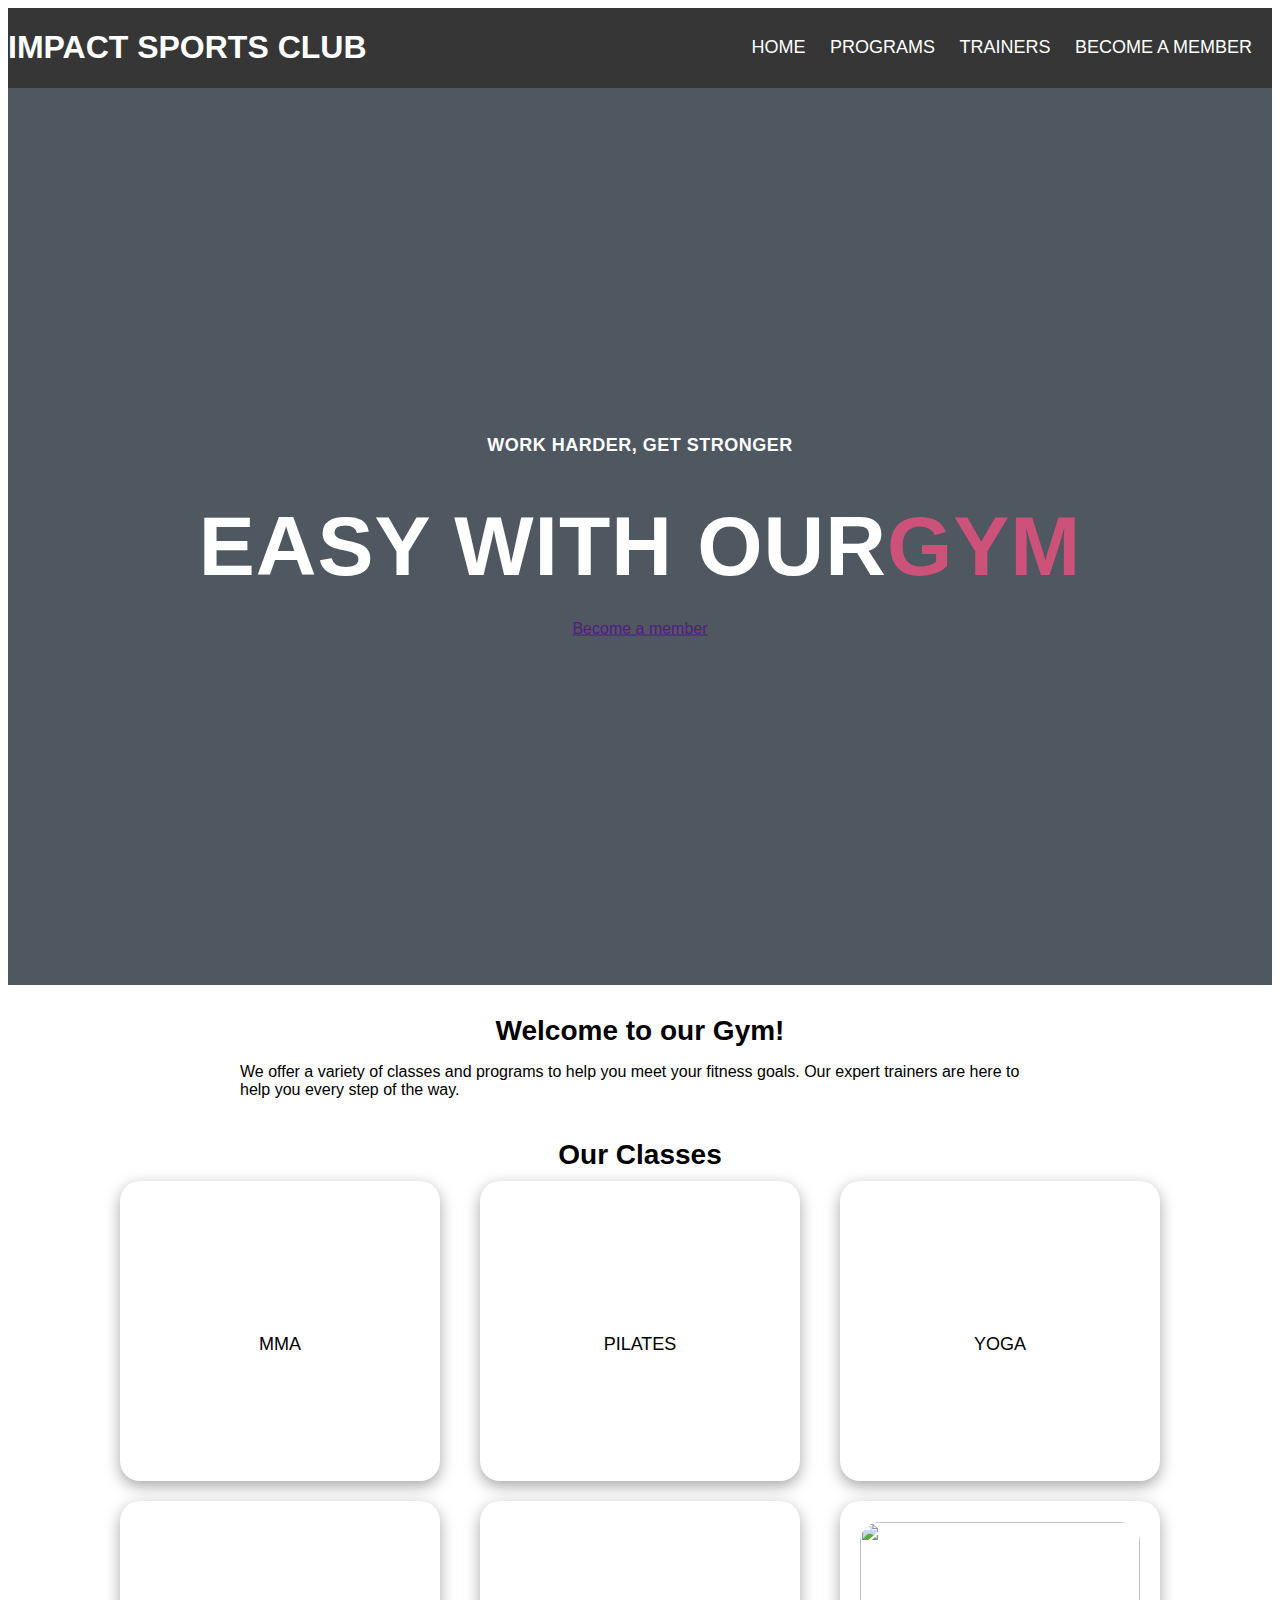
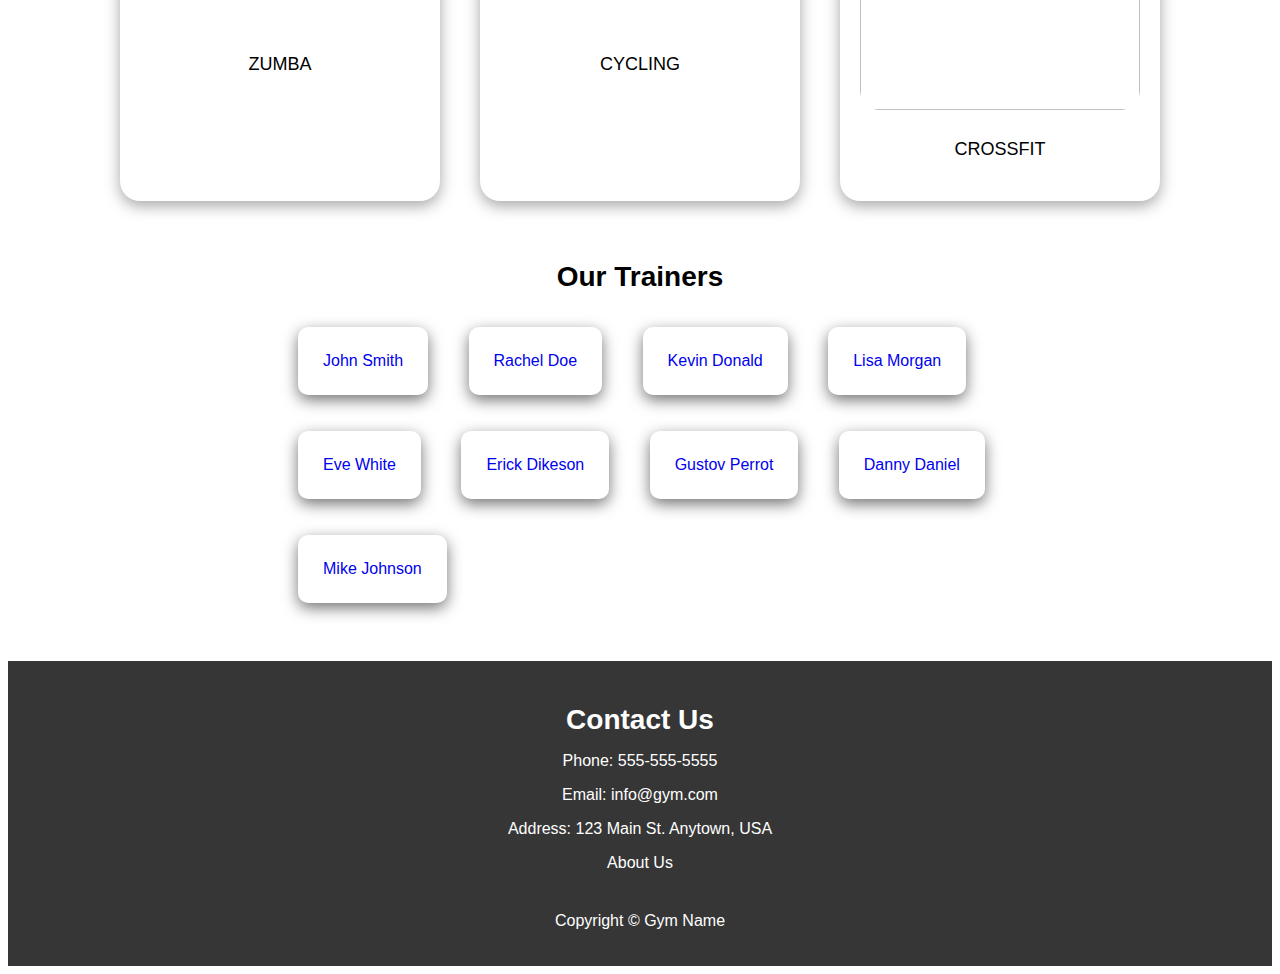
==== index.html @ aea8173d "Add files via upload" ====
<!DOCTYPE html>
<html lang="en">
<head>
    <meta charset="UTF-8">
    <meta http-equiv="X-UA-Compatible" content="IE=edge">
    <meta name="viewport" content="width=device-width, initial-scale=1.0">
    <title>Home Page</title>
    <link rel="stylesheet" href="style.css">
</head>
<body>
    <header>
		<h1>impact sports club</h1>
        <nav>
            <ul>
                <li><a href="index.html">Home</a></li>
                <li><a href="classes.html">Programs</a></li>
                <li><a href="part3.html">Trainers</a></li>
				<li><a href="join.html">Become a member</a></li>
        	</ul>		
    	</nav>	
    </header>
	<!--vid and banner tags-->
        <div class="main-banner">
            <video autoplay muted loop id="bg-video">
                <source src="TEBR2372.MP4" type="video/mp4">
            </video>
            <div class="video-overlay">
                <div class="caption">
                    <h6>work harder, get stronger</h6>
                    <h2>easy with our <em>gym</em></h2>
                    <div >
                        <a href="">Become a member</a>
                    </div>
                </div>
            </div>
        </div>
       
    <main>
		<section>
			<h2>Welcome to our Gym!</h2>
			<p>We offer a variety of classes and programs to help you meet your fitness goals. Our expert trainers are here to help you every step of the way.</p>
		</section>
		<section class="index">
			<h2>Our Classes</h2>
			<ul class="grid-template">
				<li class="li-container">
					<div>
						<img src="imgs\mma.jpg" alt="">
						<p>MMA</p>
					</div>
					
				</li>
				<li class="li-container">
					<div>
						<img src="imgs\pilates.jpg" alt="">
						<p>pilates</p>
					</div>
				</li>
				<li class="li-container">
					<div>
						<img src="imgs\yoga.jpg" alt="">
						<p>yoga</p>
					</div>
				</li>
				<li class="li-container">
					<div>
						<img src="imgs\zumba.jpg" alt="">
						<p>zumba</p>
					</div>
				</li>
				<li class="li-container">
					<div>
						<img src="imgs\cycling.jpg" alt="">
						<p>cycling</p>
					</div>
				</li>
				<li class="li-container">
					<div>
						<img src="imgs\crossfit.jpg" style="width:280px; height:188px;" alt="">
						<p>crossfit</p>
					</div>
				</li>
			</ul>
		</section>
		<section class="trainers">
			<h2>Our Trainers</h2>
			<ul>
				<li class="li-trainers"><a href="part3.html">John Smith</a></li>
				<li class="li-trainers"><a href="part3.html">Rachel doe </a></li>
				<li class="li-trainers"><a href="part3.html">Kevin Donald</a></li>
				<li class="li-trainers"><a href="part3.html">Lisa Morgan</a></li>
				<li class="li-trainers"><a href="part3.html">Eve White</a></li>
				<li class="li-trainers"><a href="part3.html">Erick Dikeson</a></li>
				<li class="li-trainers"><a href="part3.html">Gustov perrot</a></li>
				<li class="li-trainers"><a href="part3.html">danny daniel</a></li>
				<li class="li-trainers" id="mike"><a href="part3.html">Mike johnson</a></li>
			</ul>
		</section>
	</main>
	<footer>
		<section>
			<h2>Contact Us</h2>
			<p>Phone: 555-555-5555</p>
			<p>Email: info@gym.com</p>
			<p>Address: 123 Main St. Anytown, USA</p>
			<a href="das.html">About Us</a>
		</section>
		<p>Copyright © Gym Name</p>
	</footer>
</body>
</html>
---- style.css ----
body {
	font-family: Arial, sans-serif;
	/*margin: 0;*/
	padding: 0;
}

h1:hover{
	color: #cc7d97;
}

header{
    background-color: #363636;
	color: #fff;
    text-transform: uppercase;
    display: flex;
    justify-content: space-between;
    align-items: center;
}


nav ul {
    float: right;
	margin: 0;
	padding: 0;
	list-style: none;
}

nav ul li {
	display: inline-block;
	margin-right: 20px;
}

nav ul li a {
	color: #fff;
	text-decoration: none;
	font-size: 18px;
}

nav ul li a:hover {
	color: #cc527A;
}


/*vid*/
.main-banner {
	position: relative;
  }
  
#bg-video {
	min-width: 100%;
	min-height: 100vh;
	max-width: 100%;
	max-height: 100vh;
	object-fit: cover;
	z-index: -1;
}
  
.video-overlay {
	position: absolute;
	background-color: rgba(35,45,57,0.8);
	top: 0;
	left: 0;
	bottom: 7px;
	width: 100%;
  }
  
  .main-banner .caption {
	text-align: center;
	position: absolute;
	width: 80%;
	left: 50%;
	top: 50%;
	transform: translate(-50%,-50%);
  }
  
  .main-banner .caption h6 {
	margin-top: 0px;
	font-size: 18px;
	text-transform: uppercase;
	font-weight: 800;
	color: #fff;
	letter-spacing: 0.5px;
  }
  
  .main-banner .caption h2 {
	margin-top: 30px;
	margin-bottom: 25px;
	font-size: 84px;
	text-transform: uppercase;
	font-weight: 800;
	color: #fff;
	letter-spacing: 1px;
  }
  
  .main-banner .caption h2 em {
	font-style: normal;
	color: #cc527A;
	font-weight: 900;
  }


main {
	max-width: 800px;
	margin: 20px auto;
	padding: 0 20px;
}

section {
	margin-bottom: 40px;
}



h2 {
	display: flex;
	justify-content: center;
	align-items: center;
	font-size: 28px;
	margin-bottom: 10px;
}

.index ul {
	margin:0;
	padding: 0;
	list-style: none;
}


.index li {
	display: flex;
	justify-content: center;
	align-items: center;
	font-size: 18px;
	line-height: 1.5;
	margin: 0 20px 20px 20px;
}

.li-container{
	background-color: #fff;
	border-radius: 20px;
	padding: 100px 60px;
	width: 200px;
	height: 100px;
	box-shadow: 0px 5px 15px rgba(0, 0, 0, 0.35);
}

li img{
	border-radius: 20px;
}

li p{
	display: flex;
	justify-content: center;
	align-items: center;
	text-transform: uppercase;
}
.li-trainers{
	display: inline-flex;
	justify-content: center;
	align-items: center;
	list-style: none;
	padding: 25px;
	border-radius: 10px;
	box-shadow: 0px 5px 15px rgba(0, 0, 0, 0.55);
	margin: 18px;
	text-transform: capitalize;
}

.li-trainers a{
	text-decoration: none;
}

.li-trainers:hover{
	box-shadow:0px 5px 15px  #cc7d97;
	
}

footer {
	background-color: #363636;
	color: #fff;
	padding: 20px;
	text-align: center;
}

footer a {
	text-decoration: none;
	text-transform: none;
	color: white;
	
}

footer section:hover{
	color: #cc527A;
}

@media only screen and (max-width:480px){
	.grid-template{
		display: grid;
		grid-template-columns: 1fr;
		justify-content: center;
	}
}

@media only screen and (min-width:480px){
	.grid-template{
		display: grid;
		grid-template-columns: 1fr 1fr;
		justify-content: center;
	}

}

@media only screen and (min-width:780px){
	.grid-template{
		display: grid;
		grid-template-columns: 1fr 1fr 1fr;
		justify-content: center;
	}
}
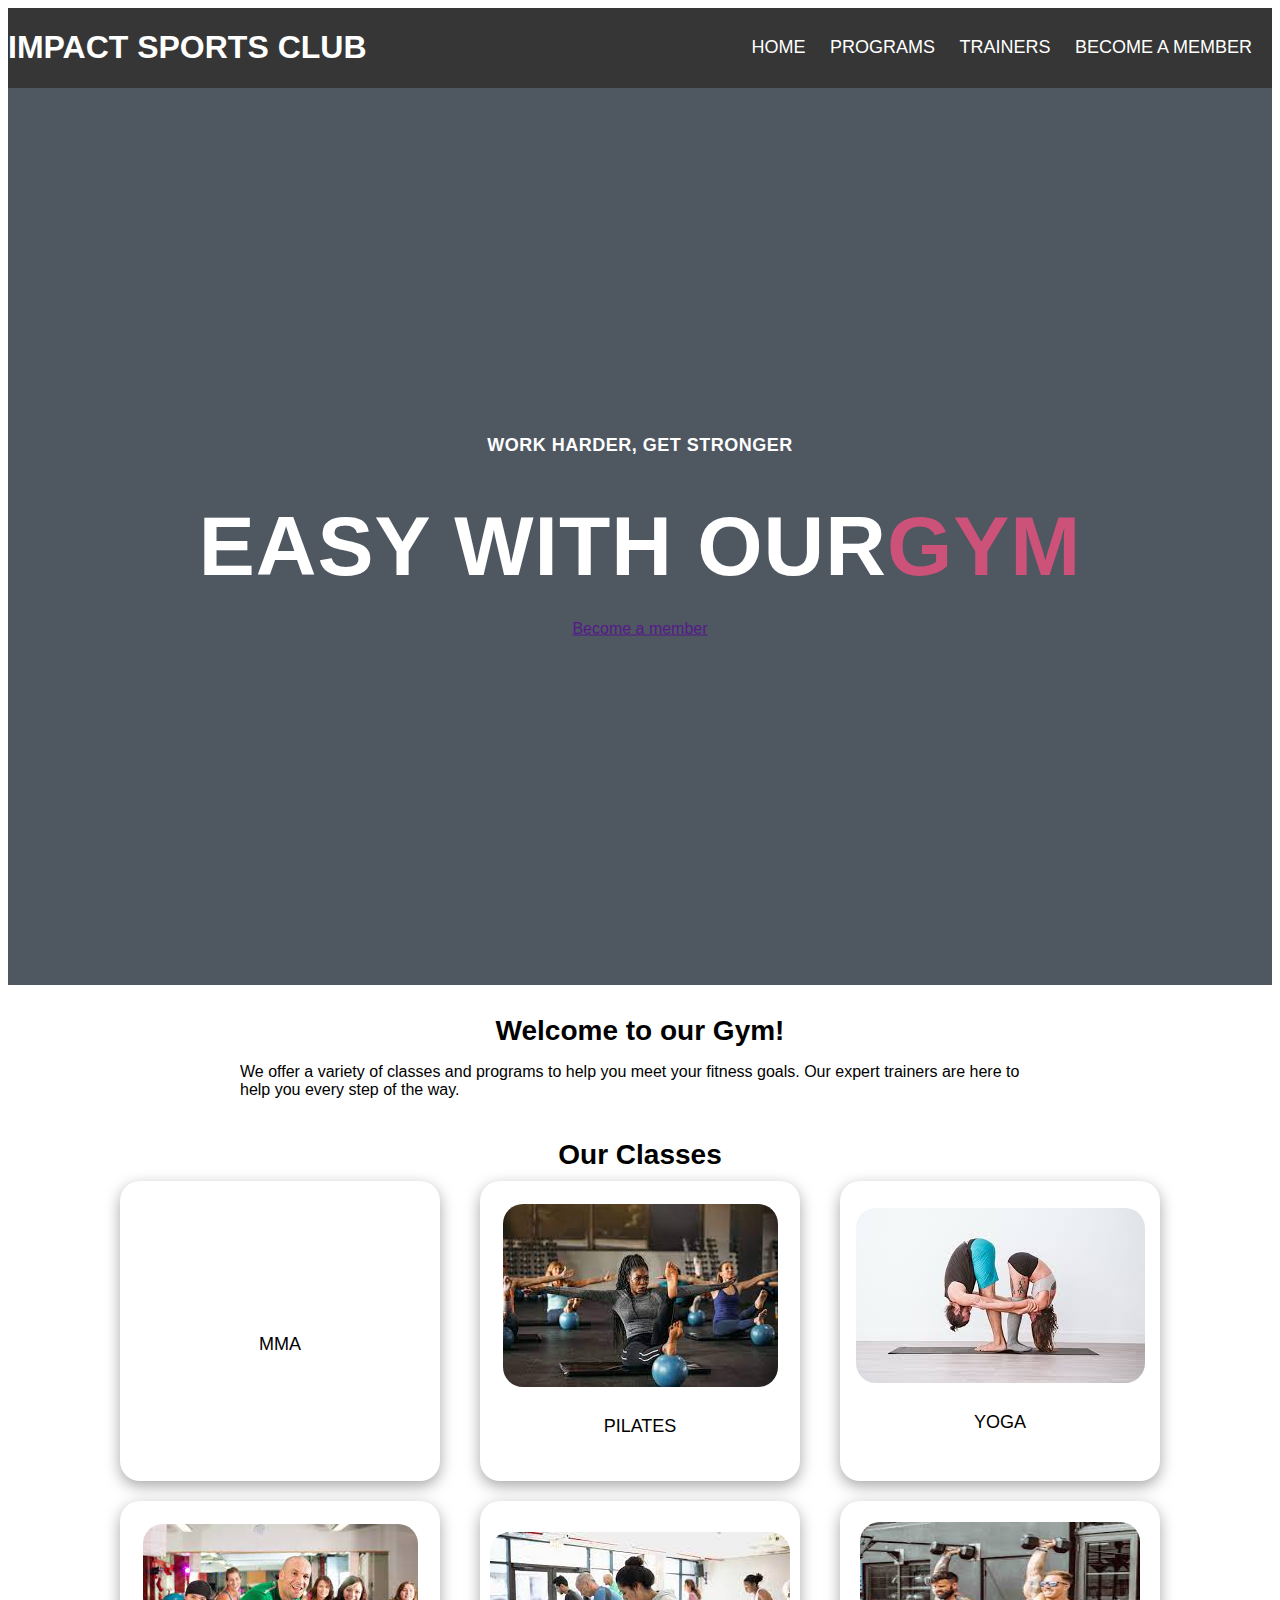
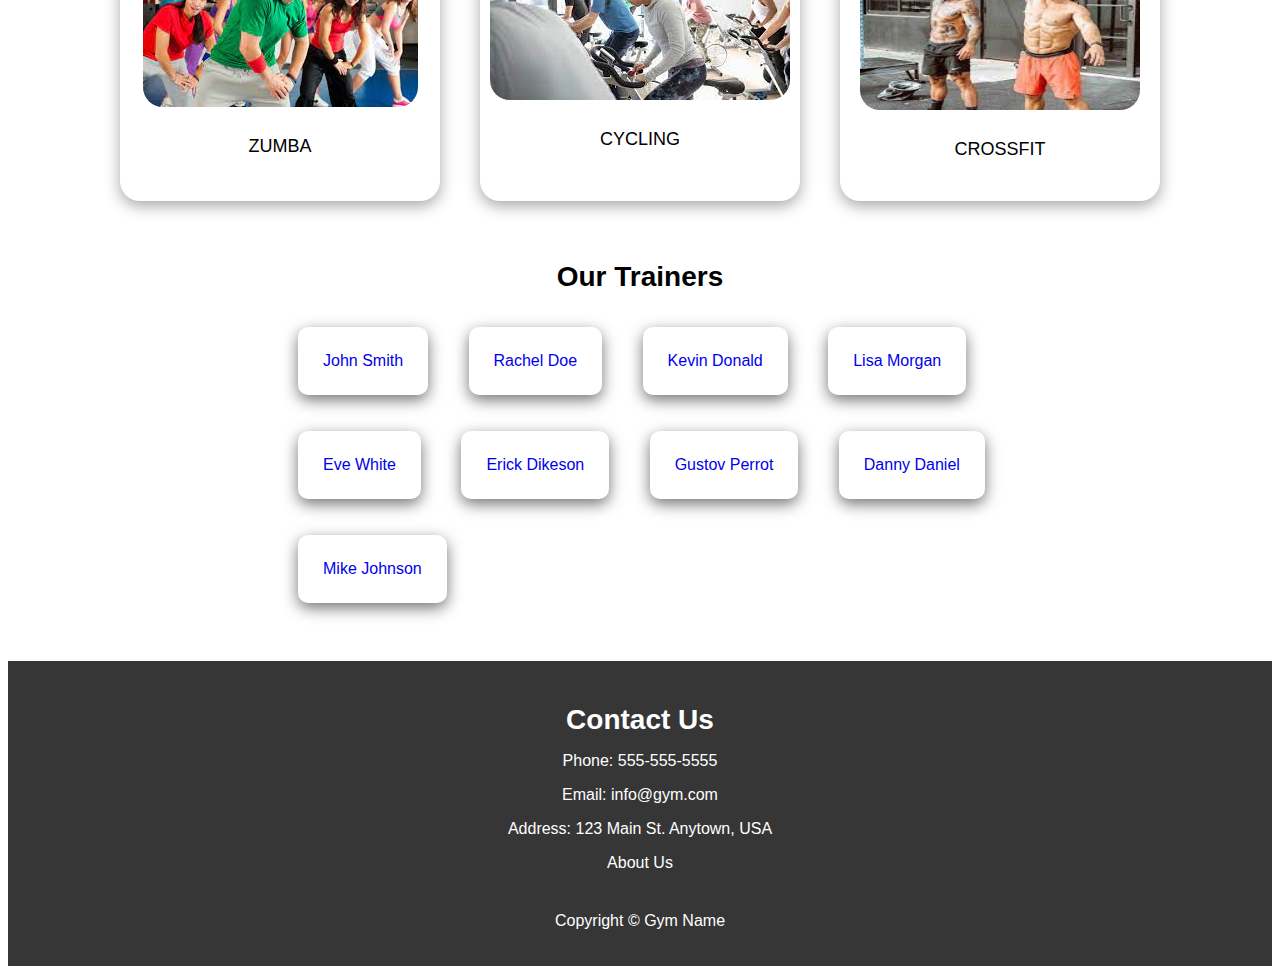
==== commit 85af76f1: "Update index.html" ====
--- a/index.html
+++ b/index.html
@@ -52,31 +52,31 @@
 				</li>
 				<li class="li-container">
 					<div>
-						<img src="imgs\pilates.jpg" alt="">
+						<img src="pilates.jpg" alt="">
 						<p>pilates</p>
 					</div>
 				</li>
 				<li class="li-container">
 					<div>
-						<img src="imgs\yoga.jpg" alt="">
+						<img src="yoga.jpg" alt="">
 						<p>yoga</p>
 					</div>
 				</li>
 				<li class="li-container">
 					<div>
-						<img src="imgs\zumba.jpg" alt="">
+						<img src="zumba.jpg" alt="">
 						<p>zumba</p>
 					</div>
 				</li>
 				<li class="li-container">
 					<div>
-						<img src="imgs\cycling.jpg" alt="">
+						<img src="cycling.jpg" alt="">
 						<p>cycling</p>
 					</div>
 				</li>
 				<li class="li-container">
 					<div>
-						<img src="imgs\crossfit.jpg" style="width:280px; height:188px;" alt="">
+						<img src="crossfit.jpg" style="width:280px; height:188px;" alt="">
 						<p>crossfit</p>
 					</div>
 				</li>
@@ -108,4 +108,4 @@
 		<p>Copyright © Gym Name</p>
 	</footer>
 </body>
-</html>+</html>
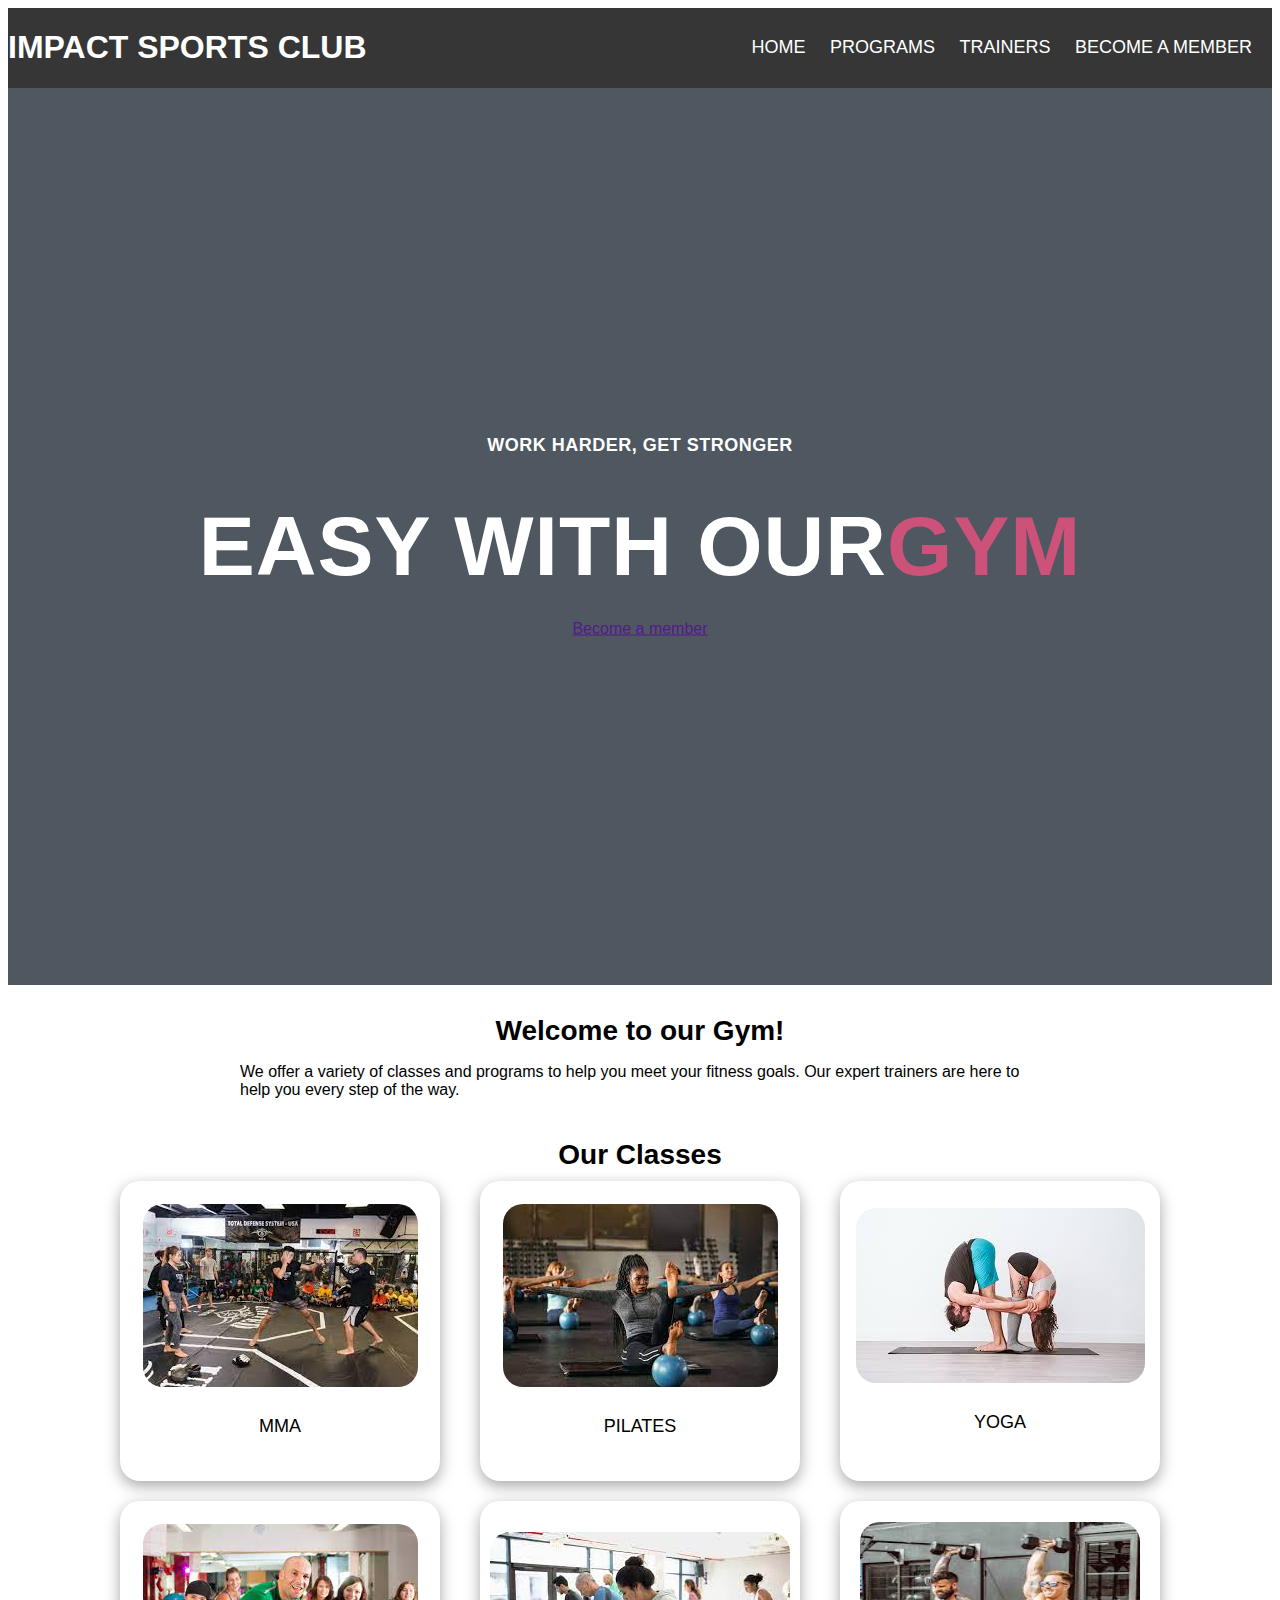
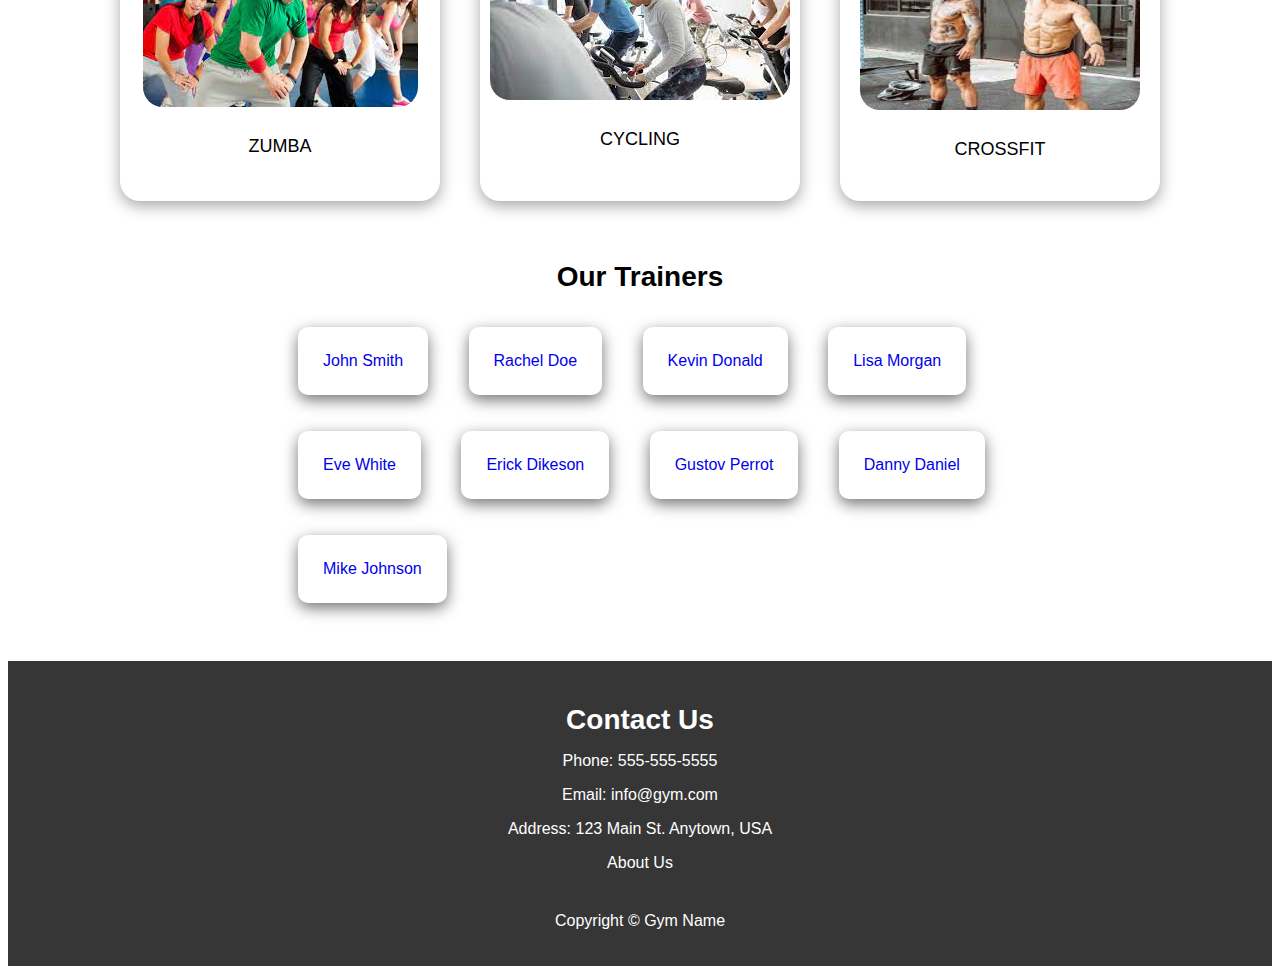
==== commit e86c57c2: "Update index.html" ====
--- a/index.html
+++ b/index.html
@@ -45,7 +45,7 @@
 			<ul class="grid-template">
 				<li class="li-container">
 					<div>
-						<img src="imgs\mma.jpg" alt="">
+						<img src="mma.jpg" alt="">
 						<p>MMA</p>
 					</div>
 					
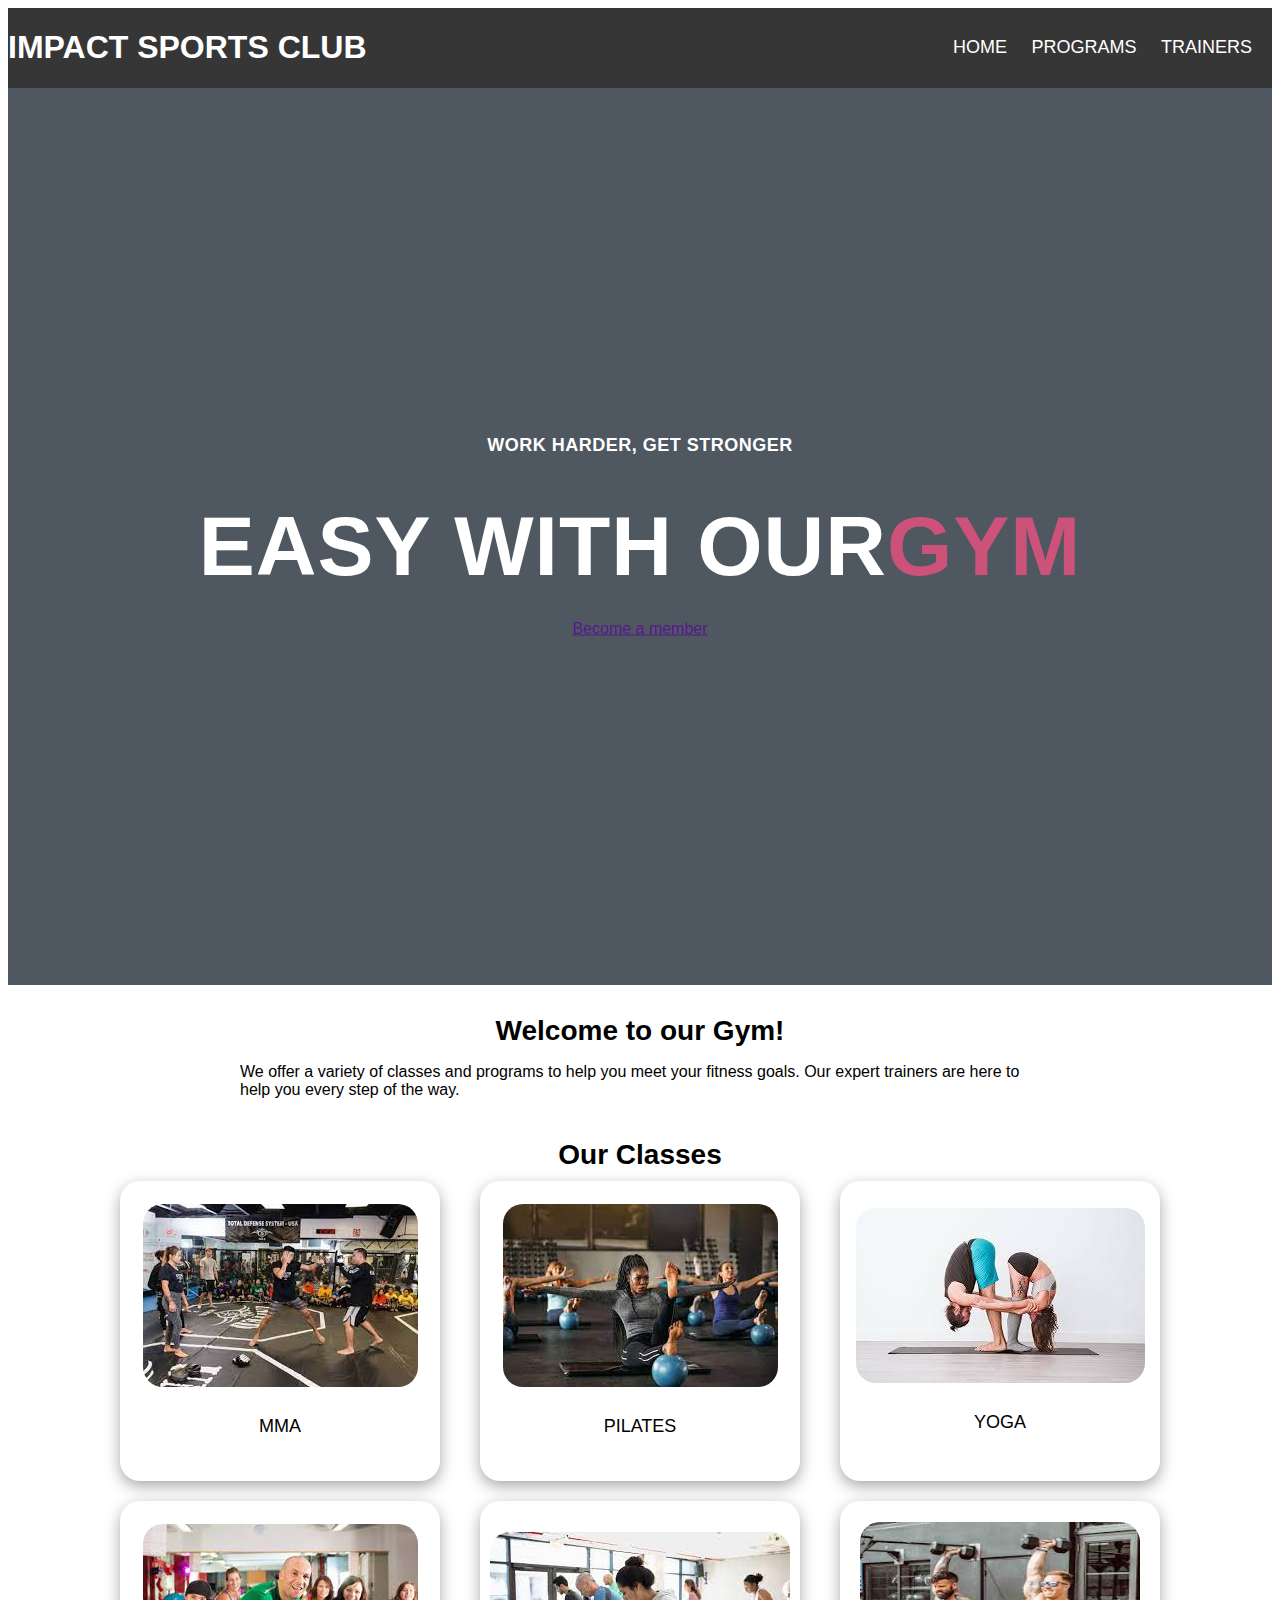
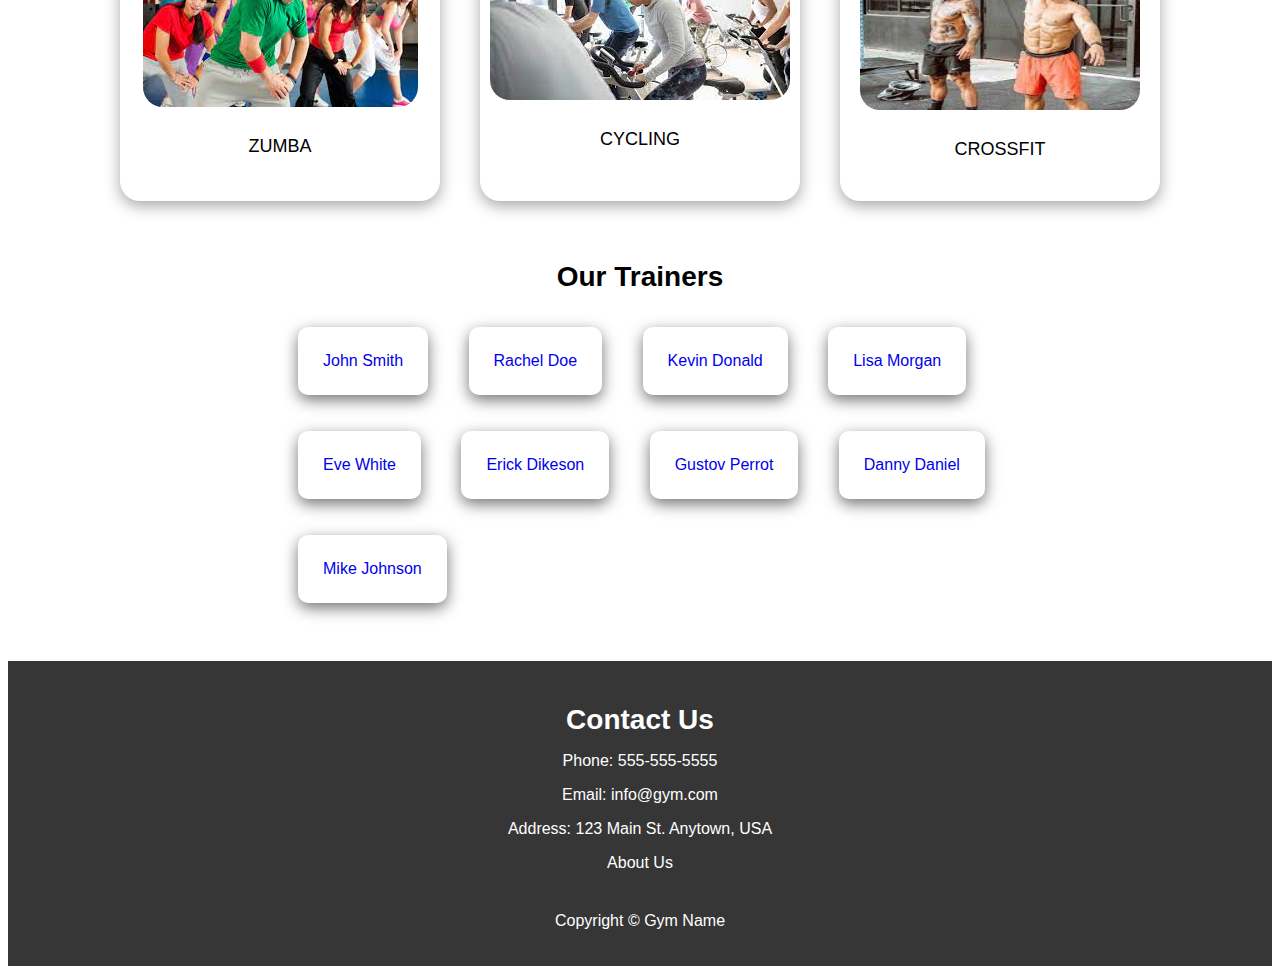
==== commit 530f9963: "Update index.html" ====
--- a/index.html
+++ b/index.html
@@ -15,8 +15,7 @@
                 <li><a href="index.html">Home</a></li>
                 <li><a href="classes.html">Programs</a></li>
                 <li><a href="part3.html">Trainers</a></li>
-				<li><a href="join.html">Become a member</a></li>
-        	</ul>		
+		</ul>		
     	</nav>	
     </header>
 	<!--vid and banner tags-->
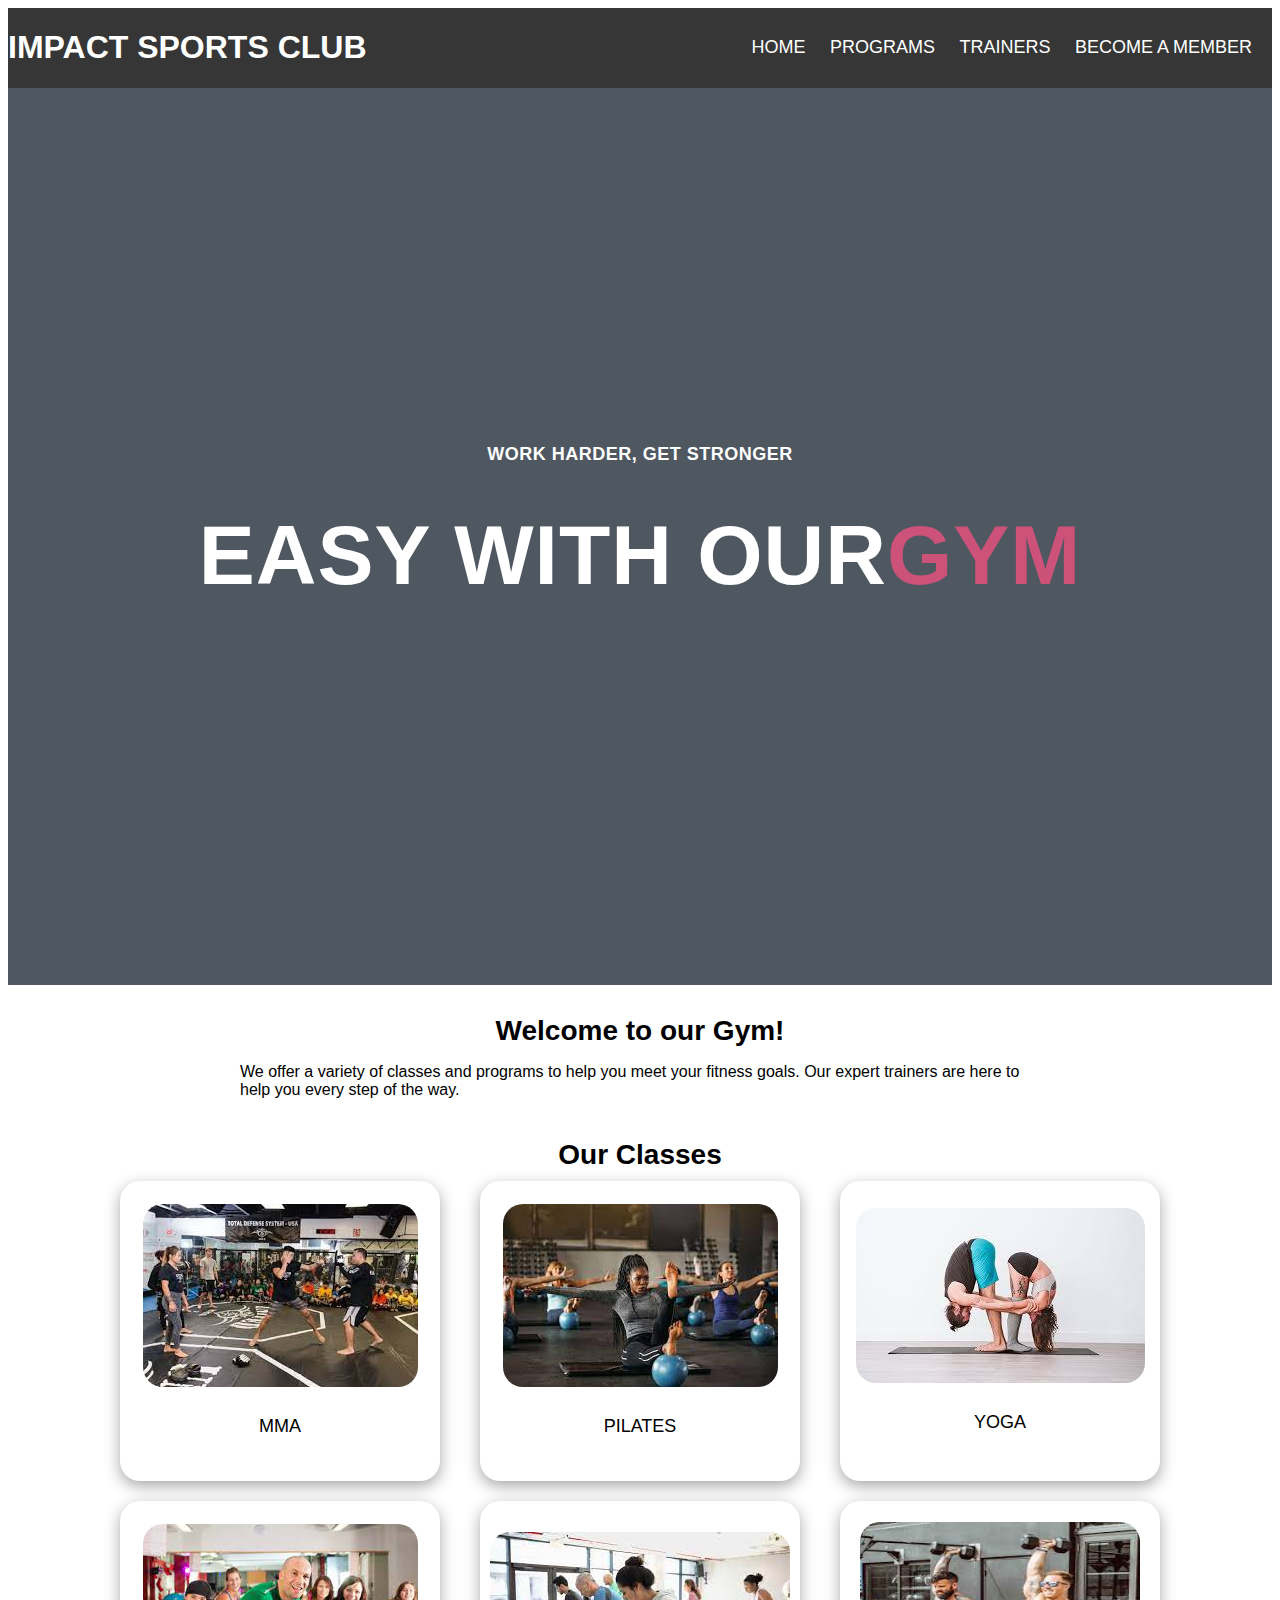
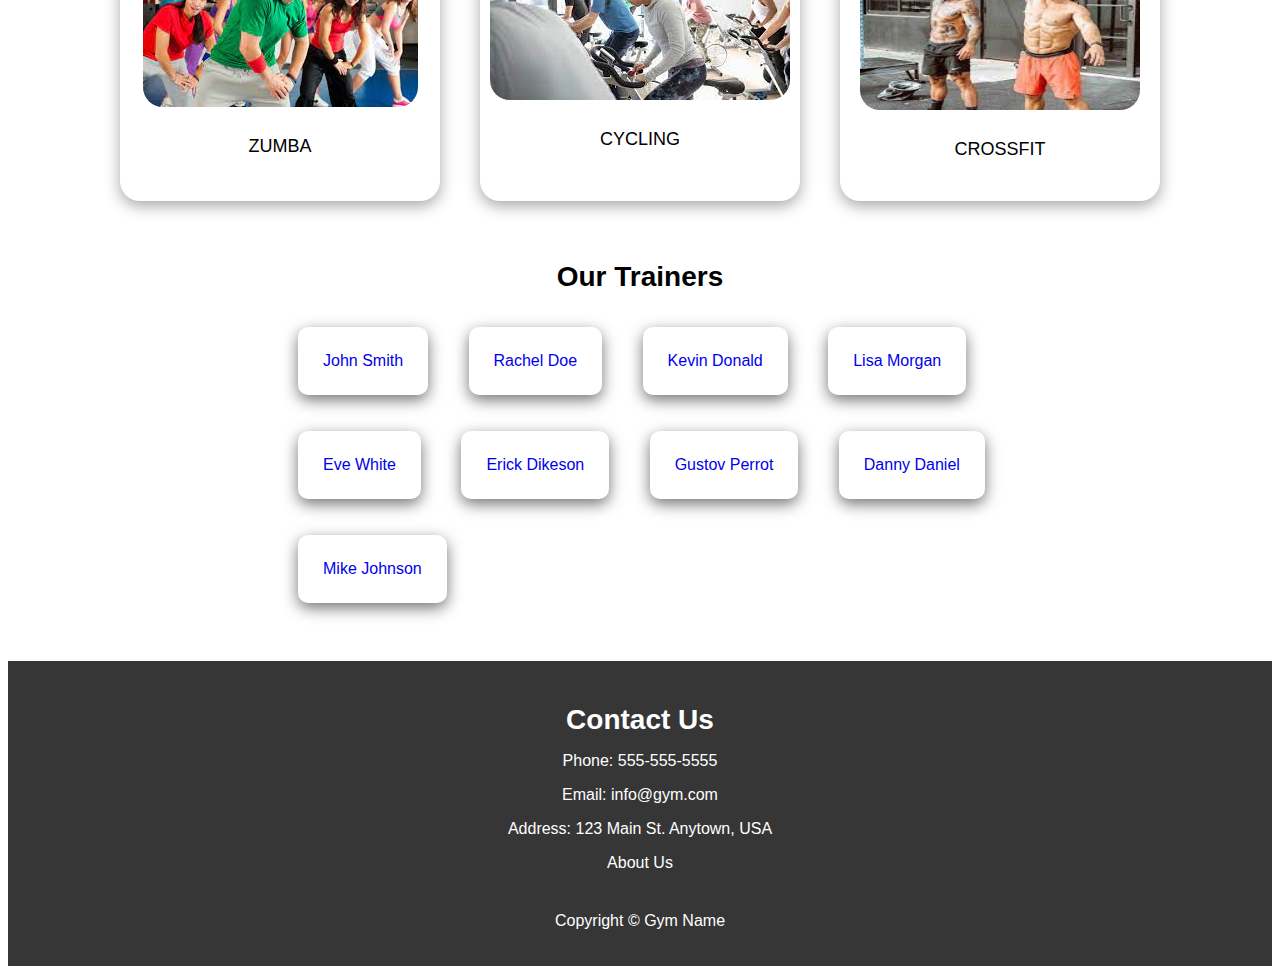
==== commit 405ff95c: "Update index.html" ====
--- a/index.html
+++ b/index.html
@@ -15,6 +15,8 @@
                 <li><a href="index.html">Home</a></li>
                 <li><a href="classes.html">Programs</a></li>
                 <li><a href="part3.html">Trainers</a></li>
+                <li><a href="join.html">Become a Member</a></li>
+		    
 		</ul>		
     	</nav>	
     </header>
@@ -26,10 +28,7 @@
             <div class="video-overlay">
                 <div class="caption">
                     <h6>work harder, get stronger</h6>
-                    <h2>easy with our <em>gym</em></h2>
-                    <div >
-                        <a href="">Become a member</a>
-                    </div>
+			<h2>easy with our <em>gym</em></h2>
                 </div>
             </div>
         </div>
